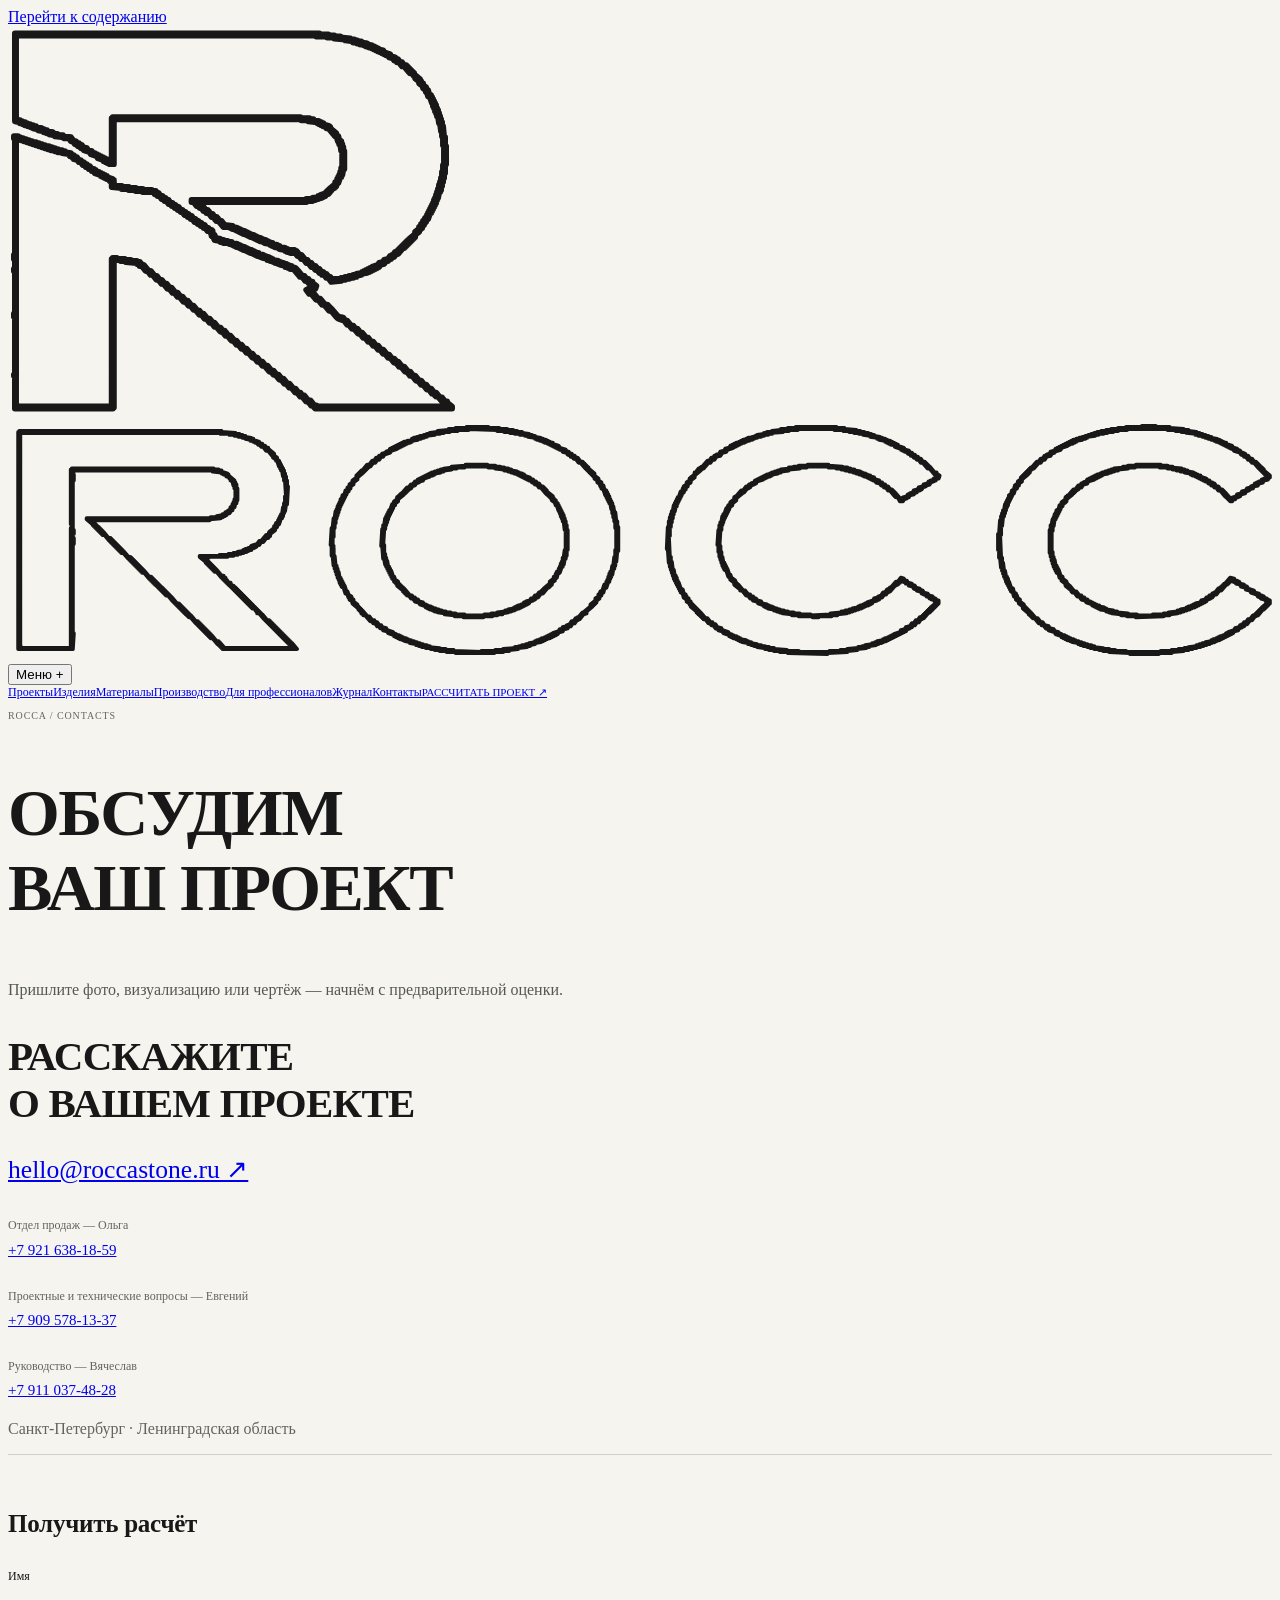
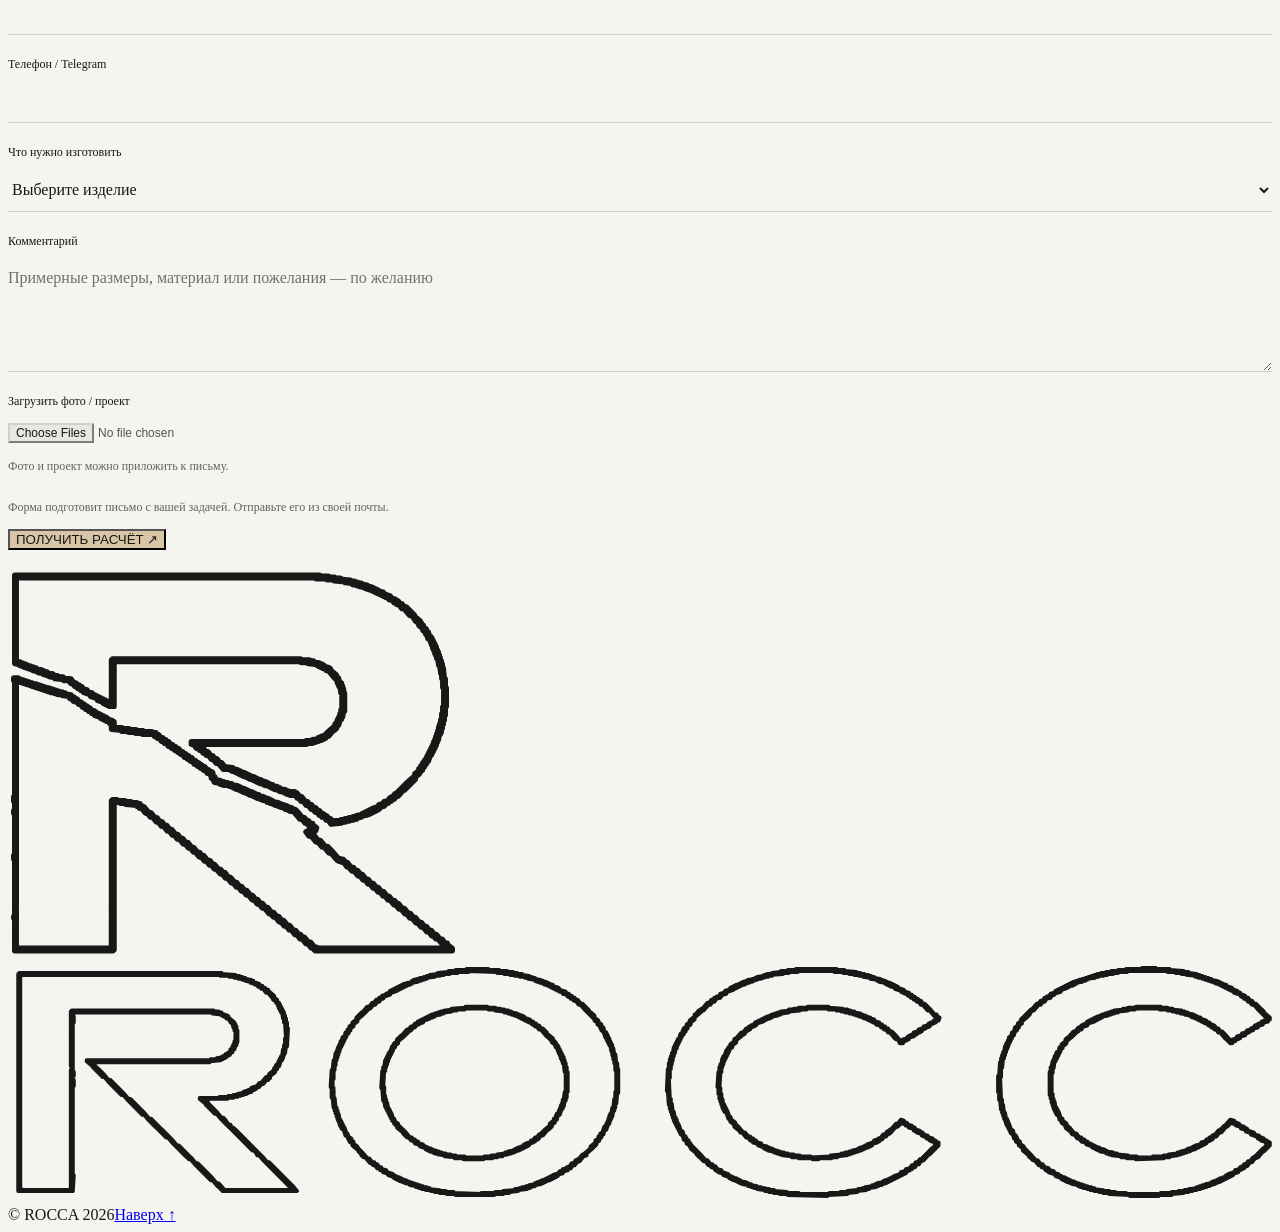
==== contacts.html @ 7a91de97 "Reshape ROCCA Light into a full-cycle stone solutions concept" ====
<!DOCTYPE html><html lang="ru"><head><meta charset="utf-8"/><meta content="width=device-width,initial-scale=1" name="viewport"/><meta content="#F5F4EF" name="theme-color"/><title>Контакты ROCCA — обсудить проект и получить расчёт</title><meta name="description" content="Контакты ROCCA в Санкт-Петербурге и Ленинградской области. Отдел продаж, проектные и технические вопросы, форма предварительного расчёта."><link href="/assets/css/fonts.css" rel="stylesheet"/><link href="/assets/css/main.css" rel="stylesheet"/><link href="/assets/css/refinement.css" rel="stylesheet"/><script defer="" src="/assets/js/main.js"></script><link as="font" crossorigin="" href="/assets/fonts/inter-tight-cyrillic-wght-normal.woff2" rel="preload" type="font/woff2"/><link href="https://rocca-concept-light.vercel.app/contacts" rel="canonical"/><link href="/assets/css/readability.css" rel="stylesheet"/><link rel="stylesheet" href="/assets/css/light.css"><meta name="robots" content="noindex, nofollow"><link rel="stylesheet" href="/assets/css/private.css"><script defer src="/assets/js/private-config.js"></script><script defer src="/assets/js/private.js"></script><link rel="stylesheet" href="/assets/css/concept.css"></head><body class="rocca-light concept-page"><a class="skip" href="#main">Перейти к содержанию</a><header><a aria-label="ROCCA — главная" class="brand" href="/"><span class="brand-symbol"><img alt="" height="390" src="/assets/rocca-symbol-outline.svg" width="450"/></span><span class="brand-wordmark"><img alt="ROCCA" height="240" src="/assets/rocca-wordmark-outline.svg" width="1640"/></span></a><button aria-controls="navigation" aria-expanded="false" class="menu-toggle">Меню <span>+</span></button><nav aria-label="Основная навигация" id="navigation"><a href="/projects" data-event="projects_view">Проекты</a><a href="/#products">Изделия</a><a href="/materials">Материалы</a><a href="/production">Производство</a><a href="/professionals">Для профессионалов</a><a href="/journal">Журнал</a><a href="/contacts">Контакты</a><a class="nav-cta" href="/#contact" data-event="header_quote">Рассчитать проект ↗</a></nav></header><main id="main"><section class="page-heading" id="top"><p class="section-label">ROCCA / CONTACTS</p><h1 data-motion="grow">ОБСУДИМ<br>ВАШ ПРОЕКТ</h1><p>Пришлите фото, визуализацию или чертёж — начнём с предварительной оценки.</p></section><section class="section contact concept-contact" id="contact"><div class="contact-layout"><div><h2 data-motion="grow">РАССКАЖИТЕ<br>О ВАШЕМ ПРОЕКТЕ</h2><a class="email" href="mailto:hello@roccastone.ru" data-event="email_click">hello@roccastone.ru ↗</a><p class="roles">Отдел продаж — Ольга<br><a href="tel:+79216381859" data-event="phone_click">+7 921 638-18-59</a><br><br>Проектные и технические вопросы — Евгений<br><a href="tel:+79095781337" data-event="phone_click">+7 909 578-13-37</a><br><br>Руководство — Вячеслав<br><a href="tel:+79110374828" data-event="phone_click">+7 911 037-48-28</a></p><p class="geo">Санкт-Петербург · Ленинградская область</p></div><form id="private-form" aria-labelledby="form-title"><h3 id="form-title">Получить расчёт</h3><div class="form-row"><label>Имя<input name="name" autocomplete="name" maxlength="100" required></label><label>Телефон / Telegram<input name="contact" autocomplete="tel" maxlength="150" required></label></div><label>Что нужно изготовить<select name="product" required><option value="">Выберите изделие</option><option>Столешница</option><option>Кухонный остров</option><option>Лестница</option><option>Камин</option><option>Подоконники</option><option>Ванная</option><option>Входная группа</option><option>Панно</option><option>Индивидуальное изделие</option><option>Другое</option></select></label><label>Комментарий<textarea name="task" maxlength="4000" rows="3" placeholder="Примерные размеры, материал или пожелания — по желанию"></textarea></label><label class="file-label">Загрузить фото / проект<input type="file" name="files" accept=".pdf,.dwg,.dxf,.jpg,.jpeg,.png" multiple disabled><span id="file-note">Фото и проект можно приложить к письму.</span></label><label class="honeypot" aria-hidden="true">Не заполнять<input name="website" tabindex="-1" autocomplete="off"></label><p class="form-note" id="form-mode">Форма подготовит письмо с вашей задачей. Отправьте его из своей почты.</p><button class="button solid" type="submit" data-event="form_submit">ПОЛУЧИТЬ РАСЧЁТ <span>↗</span></button><a class="text-link" id="private-draft" hidden>ОТКРЫТЬ И ОТПРАВИТЬ ПИСЬМО ↗</a><p id="private-status" role="status" aria-live="polite"></p><noscript><p>Для расчёта позвоните Ольге или напишите на hello@roccastone.ru.</p></noscript></form></div></section></main><footer><a aria-label="ROCCA — наверх" class="brand" href="#top"><span class="brand-symbol"><img alt="" height="390" src="/assets/rocca-symbol-outline.svg" width="450"/></span><span class="brand-wordmark"><img alt="ROCCA" height="240" src="/assets/rocca-wordmark-outline.svg" width="1640"/></span></a><span>© ROCCA 2026</span><a href="#top">Наверх ↑</a></footer></body></html>
---- assets/css/readability.css ----
/* Shared Dark + Light readability and hierarchy. Motion is intentionally unchanged. */
:root{--muted:#b3b7ae}
h1,h2{letter-spacing:-.022em;line-height:1.12;text-wrap:balance;overflow-wrap:normal}
h3{letter-spacing:-.01em;line-height:1.3;text-wrap:balance}
h2 .muted{color:var(--ink)}
.hero h1{font-size:clamp(42px,4.1vw,68px);letter-spacing:-.022em;line-height:1.12;max-width:720px;text-wrap:balance}
.hero .intro{line-height:1.6;max-width:500px}
.hero .hero-helper{font-size:11px;line-height:1.65;max-width:390px}
.hero .geo{font-size:10px;line-height:1.7}
.hero-bottom{font-size:10px;letter-spacing:.015em}
.section-label{font-size:10px;letter-spacing:.1em}
.visual-note{font-size:10px;letter-spacing:.015em}
.architecture-heading h2{line-height:1.13;letter-spacing:-.022em}
.architecture-heading p{max-width:510px;line-height:1.6}
.materials h2{line-height:1.14;letter-spacing:-.02em}
.b2b-callout h3{line-height:1.3;letter-spacing:-.01em;max-width:590px}
.b2b-callout p{max-width:600px;line-height:1.65}
.process-steps h3{line-height:1.3;letter-spacing:-.01em;overflow-wrap:normal}
.technology-item h3{line-height:1.32;letter-spacing:-.01em}
.technology-item .case-number,.process-steps li:before{color:var(--muted);font-size:10px}
.engineering-compact{grid-template-columns:minmax(0,1.45fr) minmax(0,1fr)}
.engineering-compact h2{line-height:1.2;letter-spacing:-.018em;max-width:580px}
.engineering-compact p{line-height:1.65;max-width:520px}
.engineering-compact figure{width:100%;max-width:none;height:auto!important;aspect-ratio:1672/941!important}
.engineering-compact figure img{object-fit:contain;object-position:center}
.quiet-finale{grid-template-columns:minmax(0,1fr) minmax(0,1fr)}
.final-cta h2{line-height:1.14;letter-spacing:-.022em}
.final-cta p{max-width:490px;line-height:1.6}
.final-stair{width:100%;max-width:none;height:auto;aspect-ratio:800/993}
.final-stair img{object-fit:contain;object-position:center}
.contact-layout h2{line-height:1.14;letter-spacing:-.02em}
.page-heading h1{line-height:1.12;letter-spacing:-.022em}
.archive-case .case-heading h2{line-height:1.17;letter-spacing:-.018em}
.journal-copy h1{line-height:1.06;letter-spacing:-.022em}
.real-card figcaption h3{letter-spacing:0}
@media(min-width:701px) and (max-width:1150px){
 .hero h1{font-size:clamp(33px,4.1vw,47px)}
 .engineering-compact h2{font-size:clamp(24px,2.7vw,31px)}
}
@media(max-width:700px){
 h2,.architecture-heading h2{font-size:clamp(31px,8.3vw,39px);line-height:1.16;letter-spacing:-.018em}
 .hero h1{font-size:clamp(31px,8.5vw,37px);line-height:1.15;letter-spacing:-.018em;margin-block:24px 22px}
 .hero .intro{font-size:15px;line-height:1.6}
 .hero .hero-helper{font-size:11px;max-width:330px}
 .hero .geo{font-size:10px;margin-top:18px}
 .hero .hero-marker{font-size:9px;letter-spacing:.065em}
 .section-label{font-size:9px;letter-spacing:.09em}
 .visual-note{font-size:10px}
 .materials h2{font-size:31px;line-height:1.18;letter-spacing:-.018em}
 .process-steps h3,.technology-item h3{font-size:16px;line-height:1.32;letter-spacing:-.005em}
 .b2b-callout h3{font-size:21px;line-height:1.3}
 .engineering-compact,.quiet-finale{grid-template-columns:minmax(0,1fr)}
 .engineering-compact figure{order:2;width:100%;max-width:none}
 .engineering-compact h2{font-size:25px;line-height:1.2;letter-spacing:-.015em}
 .final-cta h2{font-size:clamp(33px,8.5vw,40px);line-height:1.16;letter-spacing:-.018em}
 .final-stair{width:100%;max-width:none;height:auto}
 .contact-layout h2{font-size:31px;line-height:1.18;letter-spacing:-.018em}
 .page-heading h1{font-size:clamp(29px,7.7vw,36px);line-height:1.17;letter-spacing:-.018em}
 .archive-case .case-heading h2{font-size:28px;line-height:1.2;letter-spacing:-.015em}
 .journal-copy h1{line-height:1.09;letter-spacing:-.018em}
 .page-cta h2{font-size:33px;line-height:1.17;letter-spacing:-.018em}
}
---- assets/css/light.css ----
/* Independent ROCCA light edition. Geometry, typography and motion are inherited. */
:root{color-scheme:light;--bg:#f5f4ef;--panel:#e8e7e1;--ink:#171817;--muted:#62655f;--line:#d1d0ca;--accent:#d8c5a5;--accent-ink:#806747}
body{background:var(--bg);color:var(--ink)}
header{background:rgba(245,244,239,.97)}
.brand .brand-symbol img,.brand .brand-wordmark img{filter:none}
.hero .intro,.intro,.materials-layout p,.final-cta p,.page-heading>p:not(.section-label),.journal-intro,.audience article p,.heading-row p{color:#555950}
.muted{color:#676b62}
.section-label,.hero-marker,.hero-helper,.geo,.hero-bottom,.visual-note,.roles,.chapter-summary,.phase-label,.real-card p,.form-note,#form-status,#file-status,.journal-caption>span:last-child,.journal-film figcaption{color:var(--muted)}
.section-label:before{border-color:var(--accent-ink)}
.case-number,.technology-item .case-number,.process-steps li:before,.geometry li:not(:last-child):after,.steps span,.capabilities span,.principles span,.pillars,.engineering-chain,.project-directions a{color:var(--accent-ink)}
.geometry,.engineering-chain{border-color:var(--line)}
.engineering,.quiet-finale,.final-cta,.page-cta{background:#ecebe6}
.engineering-note{background:none}
.media,.real-photo,.portfolio-page .real-photo,.production-photo,.production-card,.project-directions article{background:var(--panel)}
.button.solid,.solid{background:var(--accent);color:var(--ink)}
.button.solid:hover,.solid:hover{background:#cbb795}
.text-link:hover,nav a:hover,nav [aria-current=page],.solution-list a:hover{color:var(--accent-ink)}
.text-link:hover,.nav-cta,.tabs [aria-selected=true]{border-color:var(--accent-ink)}
.tabs [aria-selected=true]{color:var(--ink);background:none}
.mobile-cta{background:rgba(245,244,239,.97)}
#project-form input:not([type=file]),#project-form textarea{color:var(--ink);caret-color:var(--ink)}
input::placeholder,textarea::placeholder{color:#6f716c;opacity:1}
input::file-selector-button{background:var(--panel);color:var(--ink);border-color:var(--line)}
a:focus-visible,button:focus-visible,[tabindex]:focus-visible,input:focus-visible,textarea:focus-visible{outline-color:var(--accent-ink)}
::selection{background:#d8c5a5;color:#171817}
.journal-player{background:var(--panel);outline:1px solid var(--line)}
/* Keep the video overlay legible over the unchanged photographic poster. */
.journal-play{color:#f5f4ef}
.journal-play svg{border-color:#f5f4efa0;background:#17181770}
.journal-play:hover svg{background:#171817a0}
@media(max-width:1150px){nav{background:var(--bg)}}
@media(max-width:700px){.hero-copy{background:none}}
---- assets/css/private.css ----
/* ROCCA PRIVATE: product-led editorial layout, inheriting the existing reveal system. */
.private-mark{font:9px/1 Inter,sans-serif!important;letter-spacing:.14em!important;margin:0 0 0 6px!important;color:var(--muted)}
.private-home p{max-width:620px}.private-home h2{font-size:clamp(34px,3.8vw,66px);line-height:1.16;max-width:1050px;letter-spacing:-.018em}
.private-home .hero{max-width:1560px;margin-inline:auto;grid-template-columns:minmax(0,1.04fr) minmax(0,1fr);gap:clamp(40px,5vw,80px);padding:54px var(--pad) 70px;min-height:0;align-items:center}
.private-home .hero-copy{padding:0;min-height:0;align-self:center}.private-home .hero h1{font-size:clamp(37px,3.6vw,61px);line-height:1.13;letter-spacing:-.02em;margin:24px 0;max-width:660px;text-wrap:balance}
.private-home .hero .intro{font-size:16px;line-height:1.6;max-width:520px;margin:0 0 25px}
.private-home .hero-photo{position:relative;inset:auto;width:100%;height:auto;min-height:0;max-height:none;max-width:none;padding:0;margin:0;aspect-ratio:552/466;align-self:center;overflow:hidden;z-index:0}
.product-window{position:absolute;inset:0;overflow:hidden}.private-home .hero-photo img{position:absolute;width:302.9%;max-width:none;height:auto;right:0;top:0;object-fit:initial;object-position:initial;transform-origin:right center}
.hero-photo-note{position:absolute;bottom:14px;left:18px;color:#f5f4ef;font-size:10px;background:#171817a8;padding:6px 9px;z-index:1}
.hero-offer{border-left:2px solid var(--accent-ink);padding:4px 0 4px 18px;margin:24px 0}.hero-offer p{margin:0}.hero-offer .offer-date{font-size:10px;letter-spacing:.08em;color:var(--muted);margin-bottom:8px}.hero-offer [data-promo-hero]{font-size:18px;line-height:1.4;max-width:460px;font-weight:500}
.private-home .hero .hero-helper{font-size:13px;line-height:1.6;margin:18px 0 0;max-width:450px}.private-home .hero .actions{margin-top:24px;gap:22px}
.private-category-grid{display:grid;grid-template-columns:1.2fr 1fr;gap:40px}.category{min-width:0}.category-image{aspect-ratio:1.5;background:var(--panel);overflow:hidden;position:relative}.category-image img{object-fit:contain}.category:nth-child(-n+2) .category-image{aspect-ratio:1.4}
.category-label{display:flex;justify-content:space-between;gap:18px;padding:20px 0 0;border-top:1px solid var(--line);margin-top:16px}.category-label h3{font-size:clamp(20px,1.8vw,30px);line-height:1.2}.category-label span{color:var(--muted)}
.crop-island,.crop-fireplace{aspect-ratio:552/466!important}.crop-island img,.crop-fireplace img{position:absolute;width:302.9%;height:auto;max-width:none;top:0;object-fit:initial}.crop-island img{right:0}.crop-fireplace img{left:-101.5%}
.private-more-products{display:grid;grid-template-columns:repeat(4,minmax(0,1fr));gap:24px;margin-top:40px}.private-more-products a{border-top:1px solid var(--line);padding-top:18px;font-size:16px;display:flex;justify-content:space-between;gap:15px}.private-more-products span{color:var(--muted)}
.private-heading{display:flex;justify-content:space-between;align-items:end;gap:40px;margin-bottom:38px}.private-heading h2{margin:0}.private-heading .text-link{flex-shrink:0}.private-work-grid{display:grid;grid-template-columns:1.12fr 1fr 1fr;gap:28px}.private-photo{min-width:0}.private-photo .media{height:340px;aspect-ratio:auto}.private-photo img{object-fit:contain}.private-photo figcaption{font-size:13px;color:var(--muted);line-height:1.5;margin-top:14px}.private-works,.private-why{background:#ecebe6}
.private-benefits{display:grid;grid-template-columns:repeat(5,minmax(0,1fr));gap:28px}.private-benefits article{border-top:1px solid var(--line);padding-top:20px}.small-number{font-size:10px;color:var(--muted)}.private-benefits h3{font-size:18px;line-height:1.3;margin:24px 0 16px}.private-benefits p{font-size:14px;line-height:1.6;color:var(--muted);margin:0}
.private-price{display:grid;grid-template-columns:1.4fr 1fr;gap:32px 70px;align-items:center}.private-price>.section-label{grid-column:1/-1;margin-bottom:0}.private-price h2{margin-bottom:30px}.price-factors{list-style:none;padding:0;margin:0;display:flex;flex-wrap:wrap;gap:12px 24px;color:var(--muted);font-size:15px}.private-price p{font-size:18px;line-height:1.6;max-width:430px}
.private-promo{background:#e8e7e1}.private-promo h2{max-width:1100px}.private-promo>p{font-size:19px;line-height:1.6;max-width:640px}.private-promo .promotion-terms{font-size:11px;color:var(--muted);margin:25px 0 0;max-width:650px}
.private-home .materials-layout .private-photo .media{height:auto;aspect-ratio:1672/941}.private-case-location{font-size:12px;color:var(--muted);margin:-12px 0 26px}.private-before-after{display:grid;grid-template-columns:1fr 1.15fr;gap:36px;margin-bottom:24px}.private-before-after .media{height:380px}.private-before-after figcaption{font-size:12px;text-transform:uppercase;letter-spacing:.08em}
.private-home .process-steps h3{font-size:20px;line-height:1.3;max-width:290px}.private-home .process-steps p{max-width:280px;margin:14px 0 0}.private-production-grid{display:grid;grid-template-columns:1.1fr 1fr;gap:36px;margin-bottom:28px}.private-production-grid .media{height:340px}.private-production .private-heading p{font-size:14px;color:var(--muted);margin:0}.private-final{background:#ecebe6}.private-final h2{max-width:1000px}.private-final>p{font-size:18px;line-height:1.6;max-width:560px}.private-final .private-bonus{font-size:12px;color:var(--muted);margin-top:24px}
#private-form h3{font-size:25px;margin-bottom:28px}#private-form label{display:block;font-size:12px;margin-bottom:22px}#private-form input:not([type=file]),#private-form textarea,#private-form select{display:block;width:100%;font:inherit;font-size:16px;color:var(--ink);background:none;border:0;border-bottom:1px solid var(--line);border-radius:0;padding:12px 0;margin-top:8px}#private-form textarea{min-height:90px;resize:vertical}#private-form select{padding-right:24px}#private-form input[type=file]{display:block;width:100%;font-size:12px;margin:14px 0}#private-form .file-label span,#private-status{font-size:12px;line-height:1.6;color:var(--muted)}#private-form .form-note{font-size:12px;line-height:1.6}#private-draft{margin-top:16px}#private-status{margin-top:18px}.honeypot{position:absolute!important;left:-10000px;width:1px;height:1px;overflow:hidden}.contact .roles a{white-space:nowrap}#verified-reviews{display:grid;grid-template-columns:repeat(3,1fr);gap:36px}#verified-reviews blockquote{margin:0;padding-top:24px;border-top:1px solid var(--line)}
@media(max-width:1150px){.private-benefits{grid-template-columns:repeat(3,minmax(0,1fr))}.private-work-grid{grid-template-columns:1fr 1fr}.private-work-grid>:last-child{grid-column:1/-1;max-width:600px}.private-more-products{grid-template-columns:repeat(2,minmax(0,1fr))}.private-price{gap:30px}.private-home .hero h1{font-size:clamp(31px,4vw,43px)}.private-home .hero .actions{flex-direction:column;align-items:start;gap:8px}.private-heading{align-items:start;flex-direction:column;gap:20px}.hero-offer [data-promo-hero]{font-size:16px}}
@media(max-width:700px){
 .private-mark{font-size:7px!important;margin-left:0!important}.brand{gap:12px}.brand .brand-wordmark{width:108px}.private-home .section{padding-block:54px}.private-home h2{font-size:31px;line-height:1.18;margin-bottom:28px}.private-home .hero{display:flex;flex-direction:column;padding:30px var(--pad) 35px;gap:28px}.private-home .hero-copy{padding:0;min-height:0;background:none;width:100%}.private-home .hero h1{font-size:clamp(27px,7.3vw,32px);line-height:1.16;margin:18px 0;letter-spacing:-.015em}.private-home .hero .intro{font-size:14px;line-height:1.55;margin:0}.private-home .hero-marker{font-size:9px}.hero-offer{margin:18px 0 0;padding-left:12px}.hero-offer [data-promo-hero]{font-size:15px;line-height:1.4}.hero-offer .offer-date{font-size:9px;margin-bottom:5px}.private-home .hero .hero-helper{font-size:12px;margin-top:16px}.private-home .hero .actions{margin-top:18px;flex-direction:row;gap:12px 18px;align-items:center}.private-home .hero .button{font-size:10px;padding:16px 18px;min-height:48px;gap:18px}.private-home .hero .text-link{font-size:10px}.private-home .hero-photo{width:100%;max-width:none;aspect-ratio:552/466;margin:0;position:relative;z-index:0}.hero-photo-note{font-size:9px;bottom:10px;left:12px}
 .private-category-grid{grid-template-columns:1fr;gap:30px}.category-image,.category:nth-child(-n+2) .category-image{aspect-ratio:1.4}.category-label{padding-top:15px;margin-top:12px}.category-label h3{font-size:22px}.crop-island,.crop-fireplace{aspect-ratio:552/466!important}.private-more-products{gap:24px 18px;margin-top:30px}.private-more-products a{font-size:14px;line-height:1.4}.private-heading{gap:12px;margin-bottom:28px}.private-heading h2{margin-bottom:0}.private-heading .text-link{font-size:11px}.private-work-grid,.private-before-after,.private-production-grid{grid-template-columns:1fr;gap:28px}.private-work-grid>:last-child{grid-column:auto;max-width:none}.private-photo .media,.private-before-after .media,.private-production-grid .media{height:280px}.private-photo figcaption{font-size:12px}.private-benefits{grid-template-columns:repeat(2,minmax(0,1fr));gap:28px 20px}.private-benefits article:last-child{grid-column:1/-1;max-width:360px}.private-benefits h3{font-size:16px;margin:18px 0 12px}.private-benefits p{font-size:13px}.private-price{grid-template-columns:1fr;gap:24px}.private-price h2{margin-bottom:24px}.private-price p{font-size:16px;margin-bottom:24px}.price-factors{font-size:14px;gap:10px 18px}.private-promo>p{font-size:16px}.private-promo .promotion-terms{font-size:11px}.private-home .materials h2{font-size:31px}.private-home .materials-layout p{font-size:15px}.private-home .process-steps{grid-template-columns:1fr;gap:24px}.private-home .process-steps h3{font-size:20px;max-width:none}.private-home .process-steps p{max-width:none;font-size:14px}.private-home .process-steps li:before{margin-bottom:16px}.private-final>p{font-size:16px}.private-home .contact-layout h2{font-size:31px}.private-home .roles{font-size:13px}.private-home .roles a{font-size:16px}.private-home .mobile-cta .button{font-size:11px}.private-home .form-row{grid-template-columns:1fr}#verified-reviews{grid-template-columns:1fr}
}

.keep-words{white-space:nowrap}

.hero-offer .offer-condition{font-size:11px;color:var(--muted);line-height:1.5;margin-top:8px}

/* Supplied hero2: a larger island-focused frame; existing hero entry and camera timing stay unchanged. */
@media(min-width:701px){
 .private-home .hero{max-width:1720px;grid-template-columns:minmax(0,1fr) minmax(0,1.35fr);column-gap:clamp(32px,3vw,54px)}
}
.private-home .hero-photo{aspect-ratio:3/2}
.private-home .hero-photo img{position:static;width:100%;height:100%;max-width:none;object-fit:cover;object-position:75% 55%;transform-origin:center}
@media(max-width:700px){
 .private-home .hero-photo{width:calc(100% + 28px);margin-inline:-14px;aspect-ratio:4/3}
 .private-home .hero-photo img{object-position:70% 65%}
}
---- assets/css/concept.css ----
/* ROCCA Light: the full-cycle brand concept. Existing motion declarations stay in their original files. */
.rocca-light .private-mark{display:none}
.rocca-light nav{gap:clamp(15px,1.35vw,24px);font-size:12px}
.rocca-light .nav-cta{font-size:11px;text-transform:uppercase;white-space:nowrap}
.rocca-light.private-home .hero h1{font-size:clamp(36px,3.25vw,58px);line-height:1.15;letter-spacing:-.018em}
.rocca-light.private-home .hero .actions{margin-top:28px}
.rocca-light.private-home .hero .hero-helper{margin-top:20px;max-width:480px;font-size:12px;line-height:1.65}
.rocca-light .hero-marker{font-size:10px;color:var(--muted)}
.rocca-light.private-home .section{padding-block:clamp(68px,6.8vw,118px)}
.rocca-light .section-label{font-size:10px;letter-spacing:.09em}
.rocca-light h2{letter-spacing:-.018em;line-height:1.16}
.rocca-light p{max-width:680px}
.solutions-editorial{display:grid;grid-template-columns:minmax(0,1.25fr) minmax(0,1fr);gap:32px 42px;align-items:start}
.solutions-editorial .category-primary{grid-row:span 2}
.solutions-editorial .category-image{height:228px;aspect-ratio:auto!important}
.solutions-editorial .category-primary .category-image{height:565px}
.solutions-editorial .category-image img{object-fit:contain}
.solutions-editorial .category-label{margin-top:14px;padding-top:16px}
.solutions-editorial .category-label h3{font-size:clamp(21px,1.7vw,30px);line-height:1.25}
.solutions-editorial .category-fireplace .category-image{position:relative;overflow:hidden;aspect-ratio:552/466!important;height:auto;max-height:228px}
.solutions-editorial .category-fireplace img{position:absolute;width:302.9%;height:auto;max-width:none;top:0;left:-101.5%;object-fit:initial}
.solutions-editorial .category:nth-child(2){--entry-delay:100ms}.solutions-editorial .category:nth-child(3){--entry-delay:180ms}
.concept-more-products{display:grid;grid-template-columns:repeat(3,minmax(0,1fr));gap:0 38px;margin-top:38px}
.concept-more-products a{padding:20px 0;border-top:1px solid var(--line);font-size:17px;display:flex;justify-content:space-between;align-items:center;gap:20px}
.concept-more-products span{font-size:14px;color:var(--muted)}
.concept-cycle{background:#ecebe6}
.rocca-light .concept-cycle>p{font-size:17px;line-height:1.65;max-width:740px;margin:28px 0 0}
.concept-chain{display:grid;grid-template-columns:repeat(4,minmax(0,1fr));gap:28px;list-style:none;padding:0;margin:36px 0 0}
.concept-chain li{border-top:1px solid var(--line);padding-top:22px;font-family:'Inter Tight',Inter,sans-serif;font-size:clamp(18px,1.65vw,27px);font-weight:500;letter-spacing:-.01em;line-height:1.3;position:relative}
.concept-chain li:not(:last-child):after{content:'→';font-family:Inter,sans-serif;display:block;font-size:14px;color:var(--muted);margin-top:20px}
.concept-materials .materials-layout figure .media{height:auto;aspect-ratio:1672/941}
.concept-materials .materials-layout p{max-width:510px;font-size:17px}
.concept-materials .material-list{margin:26px 0 20px}
.rocca-light .concept-graphite{--bg:#252824;--panel:#30342e;--ink:#f2f1eb;--muted:#b9beb3;--line:#51564c;--accent:#d8c5a5;--accent-ink:#d8c5a5;background:var(--bg);color:var(--ink);color-scheme:dark;border-color:var(--line)}
.concept-graphite .section-label,.concept-graphite .private-photo figcaption,.concept-graphite .text-link{color:var(--muted)}
.rocca-light .concept-graphite h2,.rocca-light .concept-graphite h3{color:var(--ink)}
.concept-graphite p{color:var(--muted)}
.concept-graphite .media{background:var(--panel)}
.concept-graphite .text-link:hover{color:var(--accent)}
.concept-production .private-heading{align-items:end;gap:50px}
.rocca-light .concept-production .private-heading p{font-size:18px;line-height:1.6;max-width:350px;flex-shrink:0}
.concept-production-grid{display:grid;grid-template-columns:repeat(4,minmax(0,1fr));gap:26px;margin:42px 0 26px}
.concept-production-grid .media{height:250px;aspect-ratio:auto}
.concept-production-grid figcaption{font-family:'Inter Tight',Inter,sans-serif;font-size:18px!important;line-height:1.3;letter-spacing:-.008em;margin-top:20px;max-width:240px}
.concept-production-grid>:nth-child(2){--entry-delay:80ms}.concept-production-grid>:nth-child(3){--entry-delay:160ms}.concept-production-grid>:nth-child(4){--entry-delay:240ms}
.concept-professionals{display:grid;grid-template-columns:minmax(0,1.5fr) minmax(0,1fr);gap:32px 70px;align-items:end}
.concept-professionals>.section-label{grid-column:1/-1;margin-bottom:0}
.rocca-light .concept-professionals h2{font-size:clamp(32px,3.3vw,56px);max-width:850px;margin-bottom:28px}
.concept-professionals p{font-size:16px;line-height:1.65;max-width:650px;margin-bottom:0}
.concept-professionals>.text-link{justify-self:end;align-self:end}
.rocca-light .concept-process .process-steps h3{font-size:clamp(18px,1.55vw,25px);line-height:1.3;max-width:320px}
.rocca-light .concept-process .process-steps p{font-size:14px;max-width:300px;line-height:1.6}
.concept-promo{background:#ecebe6!important}
.rocca-light .concept-promo h2{font-size:clamp(32px,3.3vw,56px);max-width:1050px;margin-bottom:24px}
.rocca-light .concept-promo>p:not(.promotion-terms){font-size:20px;line-height:1.6;max-width:680px}
.rocca-light .concept-contact{background:var(--bg)}
.rocca-light .concept-contact .contact-layout{grid-template-columns:minmax(0,1fr) minmax(0,1fr);gap:clamp(45px,6vw,100px);align-items:start}
.rocca-light .concept-contact .contact-layout h2{font-size:clamp(31px,3.2vw,56px);line-height:1.17;max-width:600px;margin-bottom:26px}
.contact-intro{font-size:16px;line-height:1.65;max-width:530px;margin-bottom:36px}
.concept-contact .email{font-size:clamp(22px,2vw,30px)}
.concept-contact .roles{font-size:12px;line-height:1.8;margin-top:30px}
.concept-contact .roles a{font-size:15px}
.concept-contact #private-form{border-top:1px solid var(--line);padding-top:28px}
.concept-contact #private-form h3{font-size:25px;margin-bottom:28px}
.concept-page .page-heading{max-width:1560px}
.concept-page .page-heading h1{font-size:clamp(42px,5.2vw,92px);line-height:1.12;letter-spacing:-.022em}
.concept-page .page-heading>p:not(.section-label){max-width:640px}
.concept-page .section>p{font-size:17px;line-height:1.65}
.concept-material-page,.concept-engineering{display:grid;grid-template-columns:minmax(0,1fr) minmax(0,1fr);gap:clamp(45px,6vw,95px);align-items:center}
.concept-material-page h2,.concept-engineering h2,.concept-simple-cta h2{font-size:clamp(32px,3.6vw,62px)}
.concept-material-index{padding:0;list-style:none;margin:30px 0 24px}
.concept-material-index li{display:flex;align-items:baseline;gap:20px;font-size:clamp(20px,1.8vw,29px);border-top:1px solid var(--line);padding:14px 0;line-height:1.35}
.concept-material-index span{font-size:10px;color:var(--muted);min-width:20px}
.concept-material-page .private-photo .media,.concept-engineering .private-photo .media{height:auto;aspect-ratio:1672/941}
.concept-simple-cta{background:#ecebe6}
.concept-professional-steps{display:grid;grid-template-columns:repeat(4,minmax(0,1fr));gap:36px;list-style:none;padding:0;margin:40px 0 0}
.concept-professional-steps li{border-top:1px solid var(--line);padding-top:20px}
.concept-professional-steps span{font-size:11px;color:var(--muted)}
.concept-professional-steps h3{font-size:22px;line-height:1.3;margin:24px 0 14px}
.concept-professional-steps p{font-size:14px;color:var(--muted);line-height:1.6;margin:0}
.concept-engineering .equipment{border:0;font-size:12px;margin-top:20px}
@media(min-width:1600px){.solutions-editorial .category-primary .category-image{height:620px}.solutions-editorial .category-image{height:255px}.solutions-editorial .category-fireplace .category-image{max-height:255px}.concept-production-grid .media{height:290px}}
@media(max-width:1150px){
 .rocca-light nav{font-size:17px;gap:0}.rocca-light .nav-cta{font-size:14px}
 .rocca-light.private-home .hero h1{font-size:clamp(30px,4vw,44px)}
 .solutions-editorial{gap:28px}.solutions-editorial .category-primary .category-image{height:480px}.solutions-editorial .category-image{height:180px}.solutions-editorial .category-fireplace .category-image{max-height:180px}
 .concept-chain{grid-template-columns:repeat(2,minmax(0,1fr));gap:28px}.concept-chain li{font-size:22px}
 .concept-production-grid{grid-template-columns:repeat(2,minmax(0,1fr));gap:32px}.concept-production-grid .media{height:270px}
 .concept-production .private-heading{align-items:start;gap:18px}.concept-professionals{grid-template-columns:1fr;gap:26px}.concept-professionals>.text-link{justify-self:start}
 .concept-professional-steps{grid-template-columns:repeat(2,minmax(0,1fr))}
}
@media(max-width:700px){
 .rocca-light.private-home .section{padding-block:54px}.rocca-light.private-home .hero h1{font-size:clamp(27px,7.3vw,33px);line-height:1.17;margin:18px 0}
 .rocca-light.private-home .hero .intro{font-size:14px;line-height:1.6}.rocca-light.private-home .hero .actions{margin-top:22px;gap:12px 20px}.rocca-light.private-home .hero .hero-helper{font-size:12px;line-height:1.65;margin-top:16px}
 .rocca-light .section-label{font-size:9px;letter-spacing:.08em}.rocca-light.private-home h2{font-size:31px;line-height:1.18}
 .solutions-editorial{grid-template-columns:minmax(0,1fr);gap:32px}.solutions-editorial .category-primary{grid-row:auto}.solutions-editorial .category-primary .category-image{height:300px}.solutions-editorial .category-image{height:250px}.solutions-editorial .category-fireplace .category-image{aspect-ratio:552/466!important;max-height:none}
 .solutions-editorial .category-label h3{font-size:23px;line-height:1.25}.concept-more-products{grid-template-columns:1fr;gap:0;margin-top:30px}.concept-more-products a{font-size:17px;padding:17px 0}
 .concept-chain{grid-template-columns:minmax(0,1fr);gap:22px;margin-top:28px}.concept-chain li{font-size:24px;padding-top:18px}.concept-chain li:not(:last-child):after{content:'↓';margin-top:16px}.rocca-light .concept-cycle>p{font-size:15px;line-height:1.65;margin-top:26px}
 .concept-materials .materials-layout p{font-size:15px}.concept-materials .material-list{gap:10px 20px;margin:24px 0 18px}
 .concept-production-grid{grid-template-columns:1fr;gap:30px;margin-top:28px}.concept-production-grid .media{height:280px}.concept-production-grid figcaption{font-size:20px!important;margin-top:15px;max-width:none}.rocca-light .concept-production .private-heading p{font-size:16px}
 .rocca-light .concept-professionals h2{font-size:31px;line-height:1.18;margin-bottom:24px}.concept-professionals p{font-size:15px}
 .rocca-light .concept-process .process-steps h3{font-size:21px;max-width:360px}.rocca-light .concept-process .process-steps p{font-size:14px;max-width:360px}
 .rocca-light .concept-promo h2{font-size:31px;line-height:1.18}.rocca-light .concept-promo>p:not(.promotion-terms){font-size:17px}
 .rocca-light .concept-contact .contact-layout{grid-template-columns:minmax(0,1fr);gap:38px}.rocca-light .concept-contact .contact-layout h2{font-size:31px;line-height:1.18}.contact-intro{font-size:15px;line-height:1.65;margin-bottom:28px}.concept-contact .roles{font-size:12px}.concept-contact .roles a{font-size:16px}.concept-contact .email{font-size:23px}
 .concept-page .page-heading h1{font-size:clamp(29px,7.8vw,36px);line-height:1.17}.concept-page .section>p{font-size:15px}.concept-material-page,.concept-engineering{grid-template-columns:minmax(0,1fr);gap:32px}.concept-material-page h2,.concept-engineering h2,.concept-simple-cta h2{font-size:31px;line-height:1.18}
 .concept-material-index li{font-size:24px;padding-block:15px}.concept-professional-steps{grid-template-columns:1fr;gap:28px}.concept-professional-steps h3{font-size:23px;margin-top:18px}.concept-professional-steps p{font-size:15px}
}
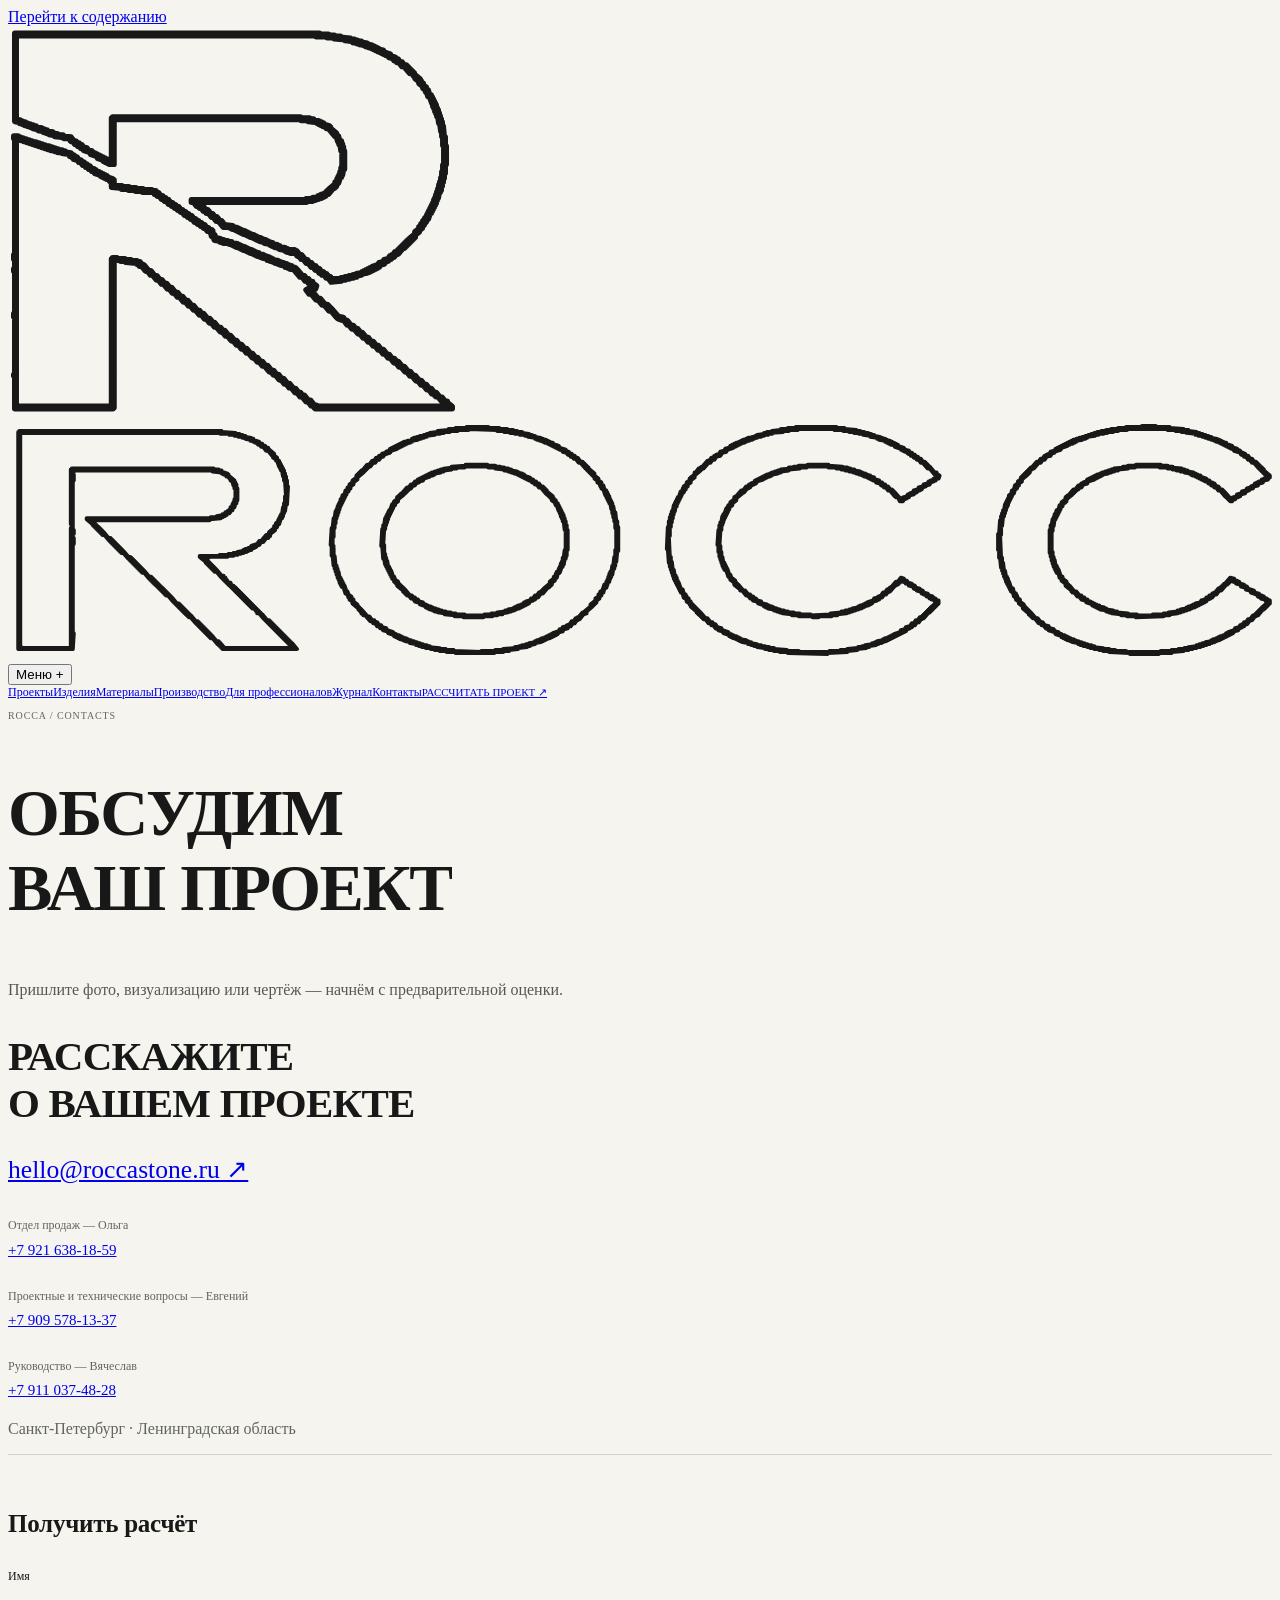
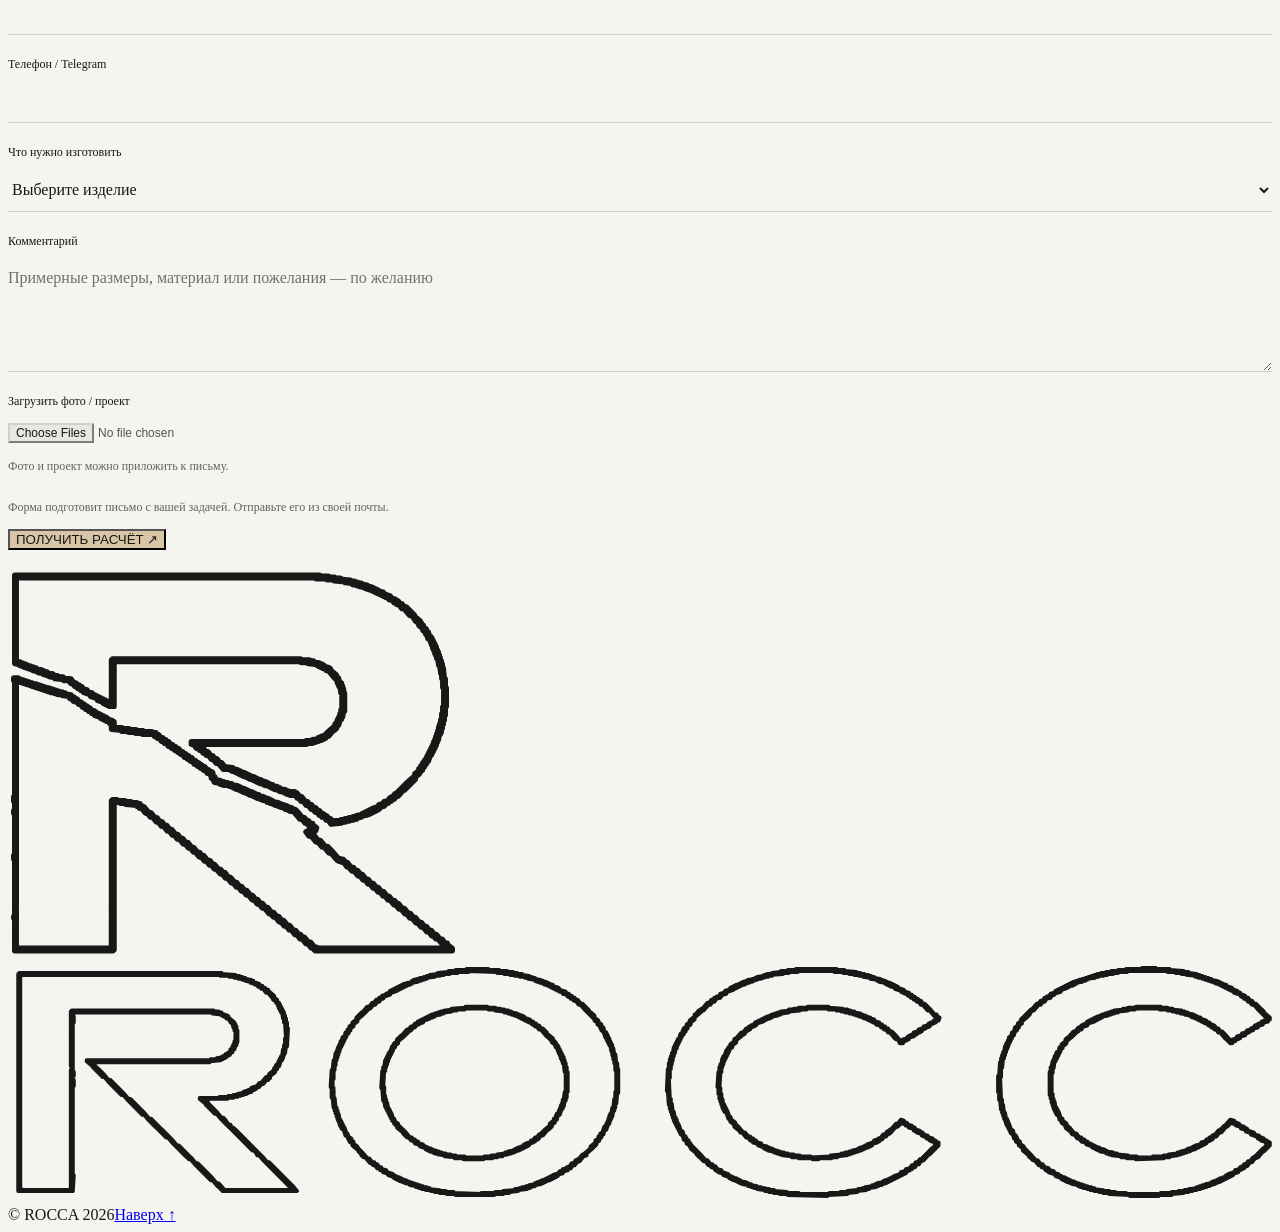
==== commit 5f95ce67: "Rebuild Light portfolio and production stories with unified editorial motion" ====
--- a/contacts.html
+++ b/contacts.html
@@ -1 +1,5 @@
-<!DOCTYPE html><html lang="ru"><head><meta charset="utf-8"/><meta content="width=device-width,initial-scale=1" name="viewport"/><meta content="#F5F4EF" name="theme-color"/><title>Контакты ROCCA — обсудить проект и получить расчёт</title><meta name="description" content="Контакты ROCCA в Санкт-Петербурге и Ленинградской области. Отдел продаж, проектные и технические вопросы, форма предварительного расчёта."><link href="/assets/css/fonts.css" rel="stylesheet"/><link href="/assets/css/main.css" rel="stylesheet"/><link href="/assets/css/refinement.css" rel="stylesheet"/><script defer="" src="/assets/js/main.js"></script><link as="font" crossorigin="" href="/assets/fonts/inter-tight-cyrillic-wght-normal.woff2" rel="preload" type="font/woff2"/><link href="https://rocca-concept-light.vercel.app/contacts" rel="canonical"/><link href="/assets/css/readability.css" rel="stylesheet"/><link rel="stylesheet" href="/assets/css/light.css"><meta name="robots" content="noindex, nofollow"><link rel="stylesheet" href="/assets/css/private.css"><script defer src="/assets/js/private-config.js"></script><script defer src="/assets/js/private.js"></script><link rel="stylesheet" href="/assets/css/concept.css"></head><body class="rocca-light concept-page"><a class="skip" href="#main">Перейти к содержанию</a><header><a aria-label="ROCCA — главная" class="brand" href="/"><span class="brand-symbol"><img alt="" height="390" src="/assets/rocca-symbol-outline.svg" width="450"/></span><span class="brand-wordmark"><img alt="ROCCA" height="240" src="/assets/rocca-wordmark-outline.svg" width="1640"/></span></a><button aria-controls="navigation" aria-expanded="false" class="menu-toggle">Меню <span>+</span></button><nav aria-label="Основная навигация" id="navigation"><a href="/projects" data-event="projects_view">Проекты</a><a href="/#products">Изделия</a><a href="/materials">Материалы</a><a href="/production">Производство</a><a href="/professionals">Для профессионалов</a><a href="/journal">Журнал</a><a href="/contacts">Контакты</a><a class="nav-cta" href="/#contact" data-event="header_quote">Рассчитать проект ↗</a></nav></header><main id="main"><section class="page-heading" id="top"><p class="section-label">ROCCA / CONTACTS</p><h1 data-motion="grow">ОБСУДИМ<br>ВАШ ПРОЕКТ</h1><p>Пришлите фото, визуализацию или чертёж — начнём с предварительной оценки.</p></section><section class="section contact concept-contact" id="contact"><div class="contact-layout"><div><h2 data-motion="grow">РАССКАЖИТЕ<br>О ВАШЕМ ПРОЕКТЕ</h2><a class="email" href="mailto:hello@roccastone.ru" data-event="email_click">hello@roccastone.ru ↗</a><p class="roles">Отдел продаж — Ольга<br><a href="tel:+79216381859" data-event="phone_click">+7 921 638-18-59</a><br><br>Проектные и технические вопросы — Евгений<br><a href="tel:+79095781337" data-event="phone_click">+7 909 578-13-37</a><br><br>Руководство — Вячеслав<br><a href="tel:+79110374828" data-event="phone_click">+7 911 037-48-28</a></p><p class="geo">Санкт-Петербург · Ленинградская область</p></div><form id="private-form" aria-labelledby="form-title"><h3 id="form-title">Получить расчёт</h3><div class="form-row"><label>Имя<input name="name" autocomplete="name" maxlength="100" required></label><label>Телефон / Telegram<input name="contact" autocomplete="tel" maxlength="150" required></label></div><label>Что нужно изготовить<select name="product" required><option value="">Выберите изделие</option><option>Столешница</option><option>Кухонный остров</option><option>Лестница</option><option>Камин</option><option>Подоконники</option><option>Ванная</option><option>Входная группа</option><option>Панно</option><option>Индивидуальное изделие</option><option>Другое</option></select></label><label>Комментарий<textarea name="task" maxlength="4000" rows="3" placeholder="Примерные размеры, материал или пожелания — по желанию"></textarea></label><label class="file-label">Загрузить фото / проект<input type="file" name="files" accept=".pdf,.dwg,.dxf,.jpg,.jpeg,.png" multiple disabled><span id="file-note">Фото и проект можно приложить к письму.</span></label><label class="honeypot" aria-hidden="true">Не заполнять<input name="website" tabindex="-1" autocomplete="off"></label><p class="form-note" id="form-mode">Форма подготовит письмо с вашей задачей. Отправьте его из своей почты.</p><button class="button solid" type="submit" data-event="form_submit">ПОЛУЧИТЬ РАСЧЁТ <span>↗</span></button><a class="text-link" id="private-draft" hidden>ОТКРЫТЬ И ОТПРАВИТЬ ПИСЬМО ↗</a><p id="private-status" role="status" aria-live="polite"></p><noscript><p>Для расчёта позвоните Ольге или напишите на hello@roccastone.ru.</p></noscript></form></div></section></main><footer><a aria-label="ROCCA — наверх" class="brand" href="#top"><span class="brand-symbol"><img alt="" height="390" src="/assets/rocca-symbol-outline.svg" width="450"/></span><span class="brand-wordmark"><img alt="ROCCA" height="240" src="/assets/rocca-wordmark-outline.svg" width="1640"/></span></a><span>© ROCCA 2026</span><a href="#top">Наверх ↑</a></footer></body></html>+<!DOCTYPE html><html lang="ru"><head><meta charset="utf-8"/><meta content="width=device-width,initial-scale=1" name="viewport"/><meta content="#F5F4EF" name="theme-color"/><title>Контакты ROCCA — обсудить проект и получить расчёт</title><meta name="description" content="Контакты ROCCA в Санкт-Петербурге и Ленинградской области. Отдел продаж, проектные и технические вопросы, форма предварительного расчёта."><link href="/assets/css/fonts.css" rel="stylesheet"/><link href="/assets/css/main.css" rel="stylesheet"/><link href="/assets/css/refinement.css" rel="stylesheet"/><script defer="" src="/assets/js/main.js"></script><link as="font" crossorigin="" href="/assets/fonts/inter-tight-cyrillic-wght-normal.woff2" rel="preload" type="font/woff2"/><link href="https://rocca-concept-light.vercel.app/contacts" rel="canonical"/><link href="/assets/css/readability.css" rel="stylesheet"/><link rel="stylesheet" href="/assets/css/light.css"><meta name="robots" content="noindex, nofollow"><link rel="stylesheet" href="/assets/css/private.css"><script defer src="/assets/js/private-config.js"></script><script defer src="/assets/js/private.js"></script><link rel="stylesheet" href="/assets/css/concept.css"><link rel="stylesheet" href="/assets/vendor/lenis.css">
+<link rel="stylesheet" href="/assets/css/motion.css">
+<script defer src="/assets/vendor/lenis.min.js"></script>
+<script defer src="/assets/js/motion.js"></script>
+</head><body class="rocca-light concept-page"><a class="skip" href="#main">Перейти к содержанию</a><header><a aria-label="ROCCA — главная" class="brand" href="/"><span class="brand-symbol"><img alt="" height="390" src="/assets/rocca-symbol-outline.svg" width="450"/></span><span class="brand-wordmark"><img alt="ROCCA" height="240" src="/assets/rocca-wordmark-outline.svg" width="1640"/></span></a><button aria-controls="navigation" aria-expanded="false" class="menu-toggle">Меню <span>+</span></button><nav aria-label="Основная навигация" id="navigation"><a href="/projects" data-event="projects_view">Проекты</a><a href="/#products">Изделия</a><a href="/materials">Материалы</a><a href="/production">Производство</a><a href="/professionals">Для профессионалов</a><a href="/journal">Журнал</a><a href="/contacts">Контакты</a><a class="nav-cta" href="/#contact" data-event="header_quote">Рассчитать проект ↗</a></nav></header><main id="main"><section class="page-heading" id="top"><p class="section-label">ROCCA / CONTACTS</p><h1 data-motion="grow">ОБСУДИМ<br>ВАШ ПРОЕКТ</h1><p>Пришлите фото, визуализацию или чертёж — начнём с предварительной оценки.</p></section><section class="section contact concept-contact" id="contact"><div class="contact-layout"><div><h2 data-motion="grow">РАССКАЖИТЕ<br>О ВАШЕМ ПРОЕКТЕ</h2><a class="email" href="mailto:hello@roccastone.ru" data-event="email_click">hello@roccastone.ru ↗</a><p class="roles">Отдел продаж — Ольга<br><a href="tel:+79216381859" data-event="phone_click">+7 921 638-18-59</a><br><br>Проектные и технические вопросы — Евгений<br><a href="tel:+79095781337" data-event="phone_click">+7 909 578-13-37</a><br><br>Руководство — Вячеслав<br><a href="tel:+79110374828" data-event="phone_click">+7 911 037-48-28</a></p><p class="geo">Санкт-Петербург · Ленинградская область</p></div><form id="private-form" aria-labelledby="form-title"><h3 id="form-title">Получить расчёт</h3><div class="form-row"><label>Имя<input name="name" autocomplete="name" maxlength="100" required></label><label>Телефон / Telegram<input name="contact" autocomplete="tel" maxlength="150" required></label></div><label>Что нужно изготовить<select name="product" required><option value="">Выберите изделие</option><option>Столешница</option><option>Кухонный остров</option><option>Лестница</option><option>Камин</option><option>Подоконники</option><option>Ванная</option><option>Входная группа</option><option>Панно</option><option>Индивидуальное изделие</option><option>Другое</option></select></label><label>Комментарий<textarea name="task" maxlength="4000" rows="3" placeholder="Примерные размеры, материал или пожелания — по желанию"></textarea></label><label class="file-label">Загрузить фото / проект<input type="file" name="files" accept=".pdf,.dwg,.dxf,.jpg,.jpeg,.png" multiple disabled><span id="file-note">Фото и проект можно приложить к письму.</span></label><label class="honeypot" aria-hidden="true">Не заполнять<input name="website" tabindex="-1" autocomplete="off"></label><p class="form-note" id="form-mode">Форма подготовит письмо с вашей задачей. Отправьте его из своей почты.</p><button class="button solid" type="submit" data-event="form_submit">ПОЛУЧИТЬ РАСЧЁТ <span>↗</span></button><a class="text-link" id="private-draft" hidden>ОТКРЫТЬ И ОТПРАВИТЬ ПИСЬМО ↗</a><p id="private-status" role="status" aria-live="polite"></p><noscript><p>Для расчёта позвоните Ольге или напишите на hello@roccastone.ru.</p></noscript></form></div></section></main><footer><a aria-label="ROCCA — наверх" class="brand" href="#top"><span class="brand-symbol"><img alt="" height="390" src="/assets/rocca-symbol-outline.svg" width="450"/></span><span class="brand-wordmark"><img alt="ROCCA" height="240" src="/assets/rocca-wordmark-outline.svg" width="1640"/></span></a><span>© ROCCA 2026</span><a href="#top">Наверх ↑</a></footer></body></html>
--- a/assets/vendor/lenis.css
+++ b/assets/vendor/lenis.css
@@ -0,0 +1,26 @@
+html.lenis,
+html.lenis body {
+  height: auto;
+}
+
+.lenis:not(.lenis-autoToggle).lenis-stopped {
+  overflow: clip;
+}
+
+.lenis [data-lenis-prevent],
+.lenis [data-lenis-prevent-wheel],
+.lenis [data-lenis-prevent-touch],
+.lenis [data-lenis-prevent-vertical],
+.lenis [data-lenis-prevent-horizontal] {
+  overscroll-behavior: contain;
+}
+
+.lenis.lenis-smooth iframe {
+  pointer-events: none;
+}
+
+.lenis.lenis-autoToggle {
+  transition-property: overflow;
+  transition-duration: 1ms;
+  transition-behavior: allow-discrete;
+}
--- a/assets/css/motion.css
+++ b/assets/css/motion.css
@@ -0,0 +1,47 @@
+/* One motion language for ROCCA Light. All content stays visible without JavaScript. */
+.sr-only{position:absolute!important;width:1px!important;height:1px!important;padding:0!important;margin:-1px!important;overflow:hidden!important;clip:rect(0,0,0,0)!important;white-space:nowrap!important;border:0!important}
+html.lenis.lenis-smooth{scroll-behavior:auto!important}
+.motion-ready [data-motion].motion-pending{opacity:0;transform:translate3d(0,24px,0);transition:opacity 850ms cubic-bezier(.22,1,.36,1),transform 850ms cubic-bezier(.22,1,.36,1);transition-delay:var(--entry-delay,0ms)}
+.motion-ready [data-motion].motion-visible{opacity:1;transform:none}
+.word-clip{display:inline-block;overflow:hidden;vertical-align:top;padding-block:.07em;margin-block:-.07em}
+.word-inner{display:inline-block;transform:translate3d(0,112%,0);opacity:0;transition:transform 750ms cubic-bezier(.22,1,.36,1),opacity 650ms cubic-bezier(.22,1,.36,1);transition-delay:var(--word-delay,0ms)}
+.words-visible .word-inner{transform:none;opacity:1}
+[data-image-reveal]{overflow:hidden;isolation:isolate}
+.motion-image-layer,.motion-parallax-layer{width:100%;height:100%;position:relative}
+.motion-image-layer{opacity:1;transform:none;clip-path:inset(0);transition:clip-path 1150ms cubic-bezier(.22,1,.36,1),transform 1150ms cubic-bezier(.22,1,.36,1),opacity 1000ms cubic-bezier(.22,1,.36,1)}
+.image-pending:not(.image-visible)>.motion-image-layer{opacity:0;clip-path:inset(7% 0 0 0);transform:translate3d(0,22px,0) scale(1.045)}
+.motion-parallax-layer{transform:translate3d(0,var(--parallax-y,0px),0) scale(var(--parallax-scale,1));transform-origin:center}
+.motion-parallax-layer>img{transition:transform 700ms cubic-bezier(.22,1,.36,1)}
+.motion-hero .hero-photo{opacity:0;transform:translate3d(0,8px,0) scale(1.025);transition:opacity 1400ms cubic-bezier(.22,1,.36,1),transform 1400ms cubic-bezier(.22,1,.36,1)}
+.motion-hero.hero-motion-ready .hero-photo{opacity:1;transform:none}
+.motion-hero .hero-detail{opacity:0;transform:translateY(15px);transition:opacity 850ms cubic-bezier(.22,1,.36,1),transform 850ms cubic-bezier(.22,1,.36,1);transition-delay:var(--detail-delay,150ms)}
+.motion-hero.hero-motion-ready .hero-detail{opacity:1;transform:none}
+[data-magnetic]{transform:translate3d(var(--magnet-x,0px),var(--magnet-y,0px),0);transition:transform 450ms cubic-bezier(.22,1,.36,1),background .3s,color .3s}
+.context-cursor{position:fixed;left:0;top:0;z-index:45;width:76px;height:76px;display:grid;place-items:center;border-radius:50%;background:#f5f4efe8;color:#252824;border:1px solid #25282422;pointer-events:none;opacity:0;font:9px/1.4 Inter,sans-serif;letter-spacing:.02em;transition:opacity .2s;transform:translate3d(-200px,-200px,0)}
+.context-cursor.is-active{opacity:1}
+.materials-marquee{position:relative;display:flex;gap:20px;align-items:center;border-bottom:1px solid var(--line);padding:38px 0;background:var(--bg);overflow:hidden}
+.marquee-window{min-width:0;flex:1;overflow:hidden}.marquee-track{display:flex;width:max-content;animation:material-drift 85s linear infinite}.marquee-track>span{flex:none;white-space:nowrap;font-family:'Inter Tight',Inter,sans-serif;font-size:clamp(38px,4.6vw,88px);font-weight:400;letter-spacing:-.012em;line-height:1.2;color:#62685b}
+.materials-marquee:hover .marquee-track,.materials-marquee:focus-within .marquee-track,.materials-marquee.is-paused .marquee-track{animation-play-state:paused}
+.materials-marquee>button{width:40px;height:40px;flex-shrink:0;margin-right:var(--pad);border:1px solid var(--line);border-radius:50%;font-size:12px}
+@keyframes material-drift{to{transform:translate3d(-50%,0,0)}}
+.site-preloader{position:fixed;inset:0;z-index:100;display:grid;place-content:center;gap:35px;background:#f5f4ef;pointer-events:none;transition:opacity 260ms ease;opacity:1}
+.site-preloader .brand{margin:auto;pointer-events:none}.site-preloader-line{width:240px;height:1px;background:#d1d0ca;overflow:hidden}.site-preloader-line:after{content:"";display:block;background:#62685b;height:100%;transform-origin:left;animation:preload-line 650ms cubic-bezier(.22,1,.36,1) both}.site-preloader.is-done{opacity:0}
+@keyframes preload-line{from{transform:scaleX(0)}to{transform:scaleX(1)}}
+@media(hover:hover) and (pointer:fine){
+ .motion-ready [data-image-reveal]:not(.hero-photo) img{transition:transform 700ms cubic-bezier(.22,1,.36,1)}
+ a:hover>[data-image-reveal] img,a:hover .editorial-media img,.story-figure:hover [data-image-reveal] img,.rail-slide:hover img{transform:scale(1.025)}
+ .product-fireplace a:hover .editorial-media img{transform:none}
+}
+@media(max-width:700px){
+ .motion-ready [data-motion].motion-pending{transform:translate3d(0,16px,0);transition-duration:700ms}.motion-ready [data-motion].motion-visible{transform:none}
+ .word-inner{transition-duration:620ms}.motion-image-layer{transition-duration:900ms}.image-pending:not(.image-visible)>.motion-image-layer{transform:translate3d(0,15px,0) scale(1.025);clip-path:inset(4% 0 0 0)}
+ .motion-hero .hero-photo{transition-duration:1250ms}.context-cursor{display:none}.materials-marquee{padding-block:27px}.marquee-track>span{font-size:36px}.materials-marquee>button{width:35px;height:35px}
+ .site-preloader{display:none}
+}
+@media(prefers-reduced-motion:reduce){
+ html{scroll-behavior:auto!important}
+ .motion-ready [data-motion].motion-pending,.motion-ready [data-motion].motion-visible,.word-inner,.hero-detail,.motion-hero .hero-photo,.motion-image-layer,.image-pending:not(.image-visible)>.motion-image-layer{opacity:1!important;transform:none!important;clip-path:none!important;transition:none!important;animation:none!important}
+ .motion-parallax-layer,[data-magnetic],.rail-slide .story-frame{transform:none!important;transition:none!important;opacity:1!important}
+ .marquee-track{animation:none!important;width:auto}.marquee-track>span{white-space:normal;font-size:clamp(22px,3vw,45px)}.marquee-track>span+span{display:none}.marquee-window{padding-inline:var(--pad)}.materials-marquee>button{display:none}
+ .site-preloader,.context-cursor{display:none!important}.hero-camera-ready .hero-photo img{animation:none!important}
+}
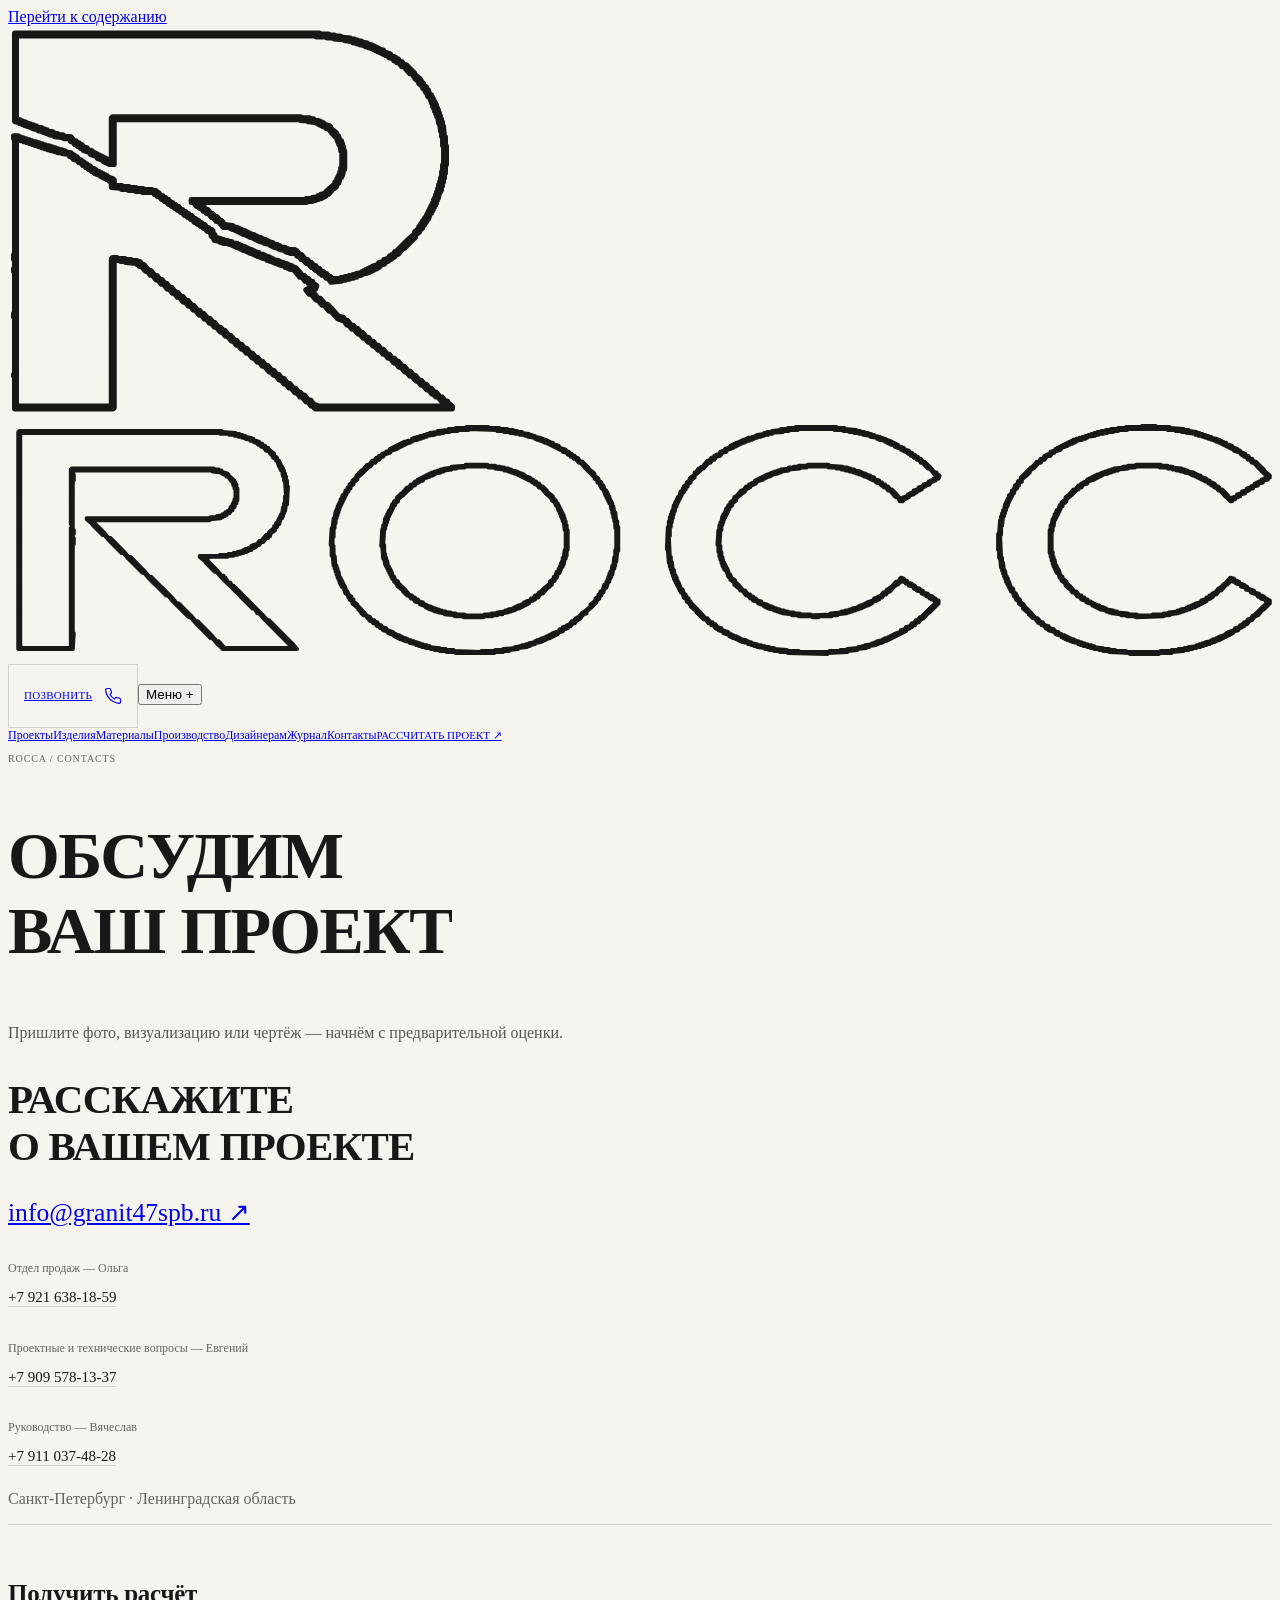
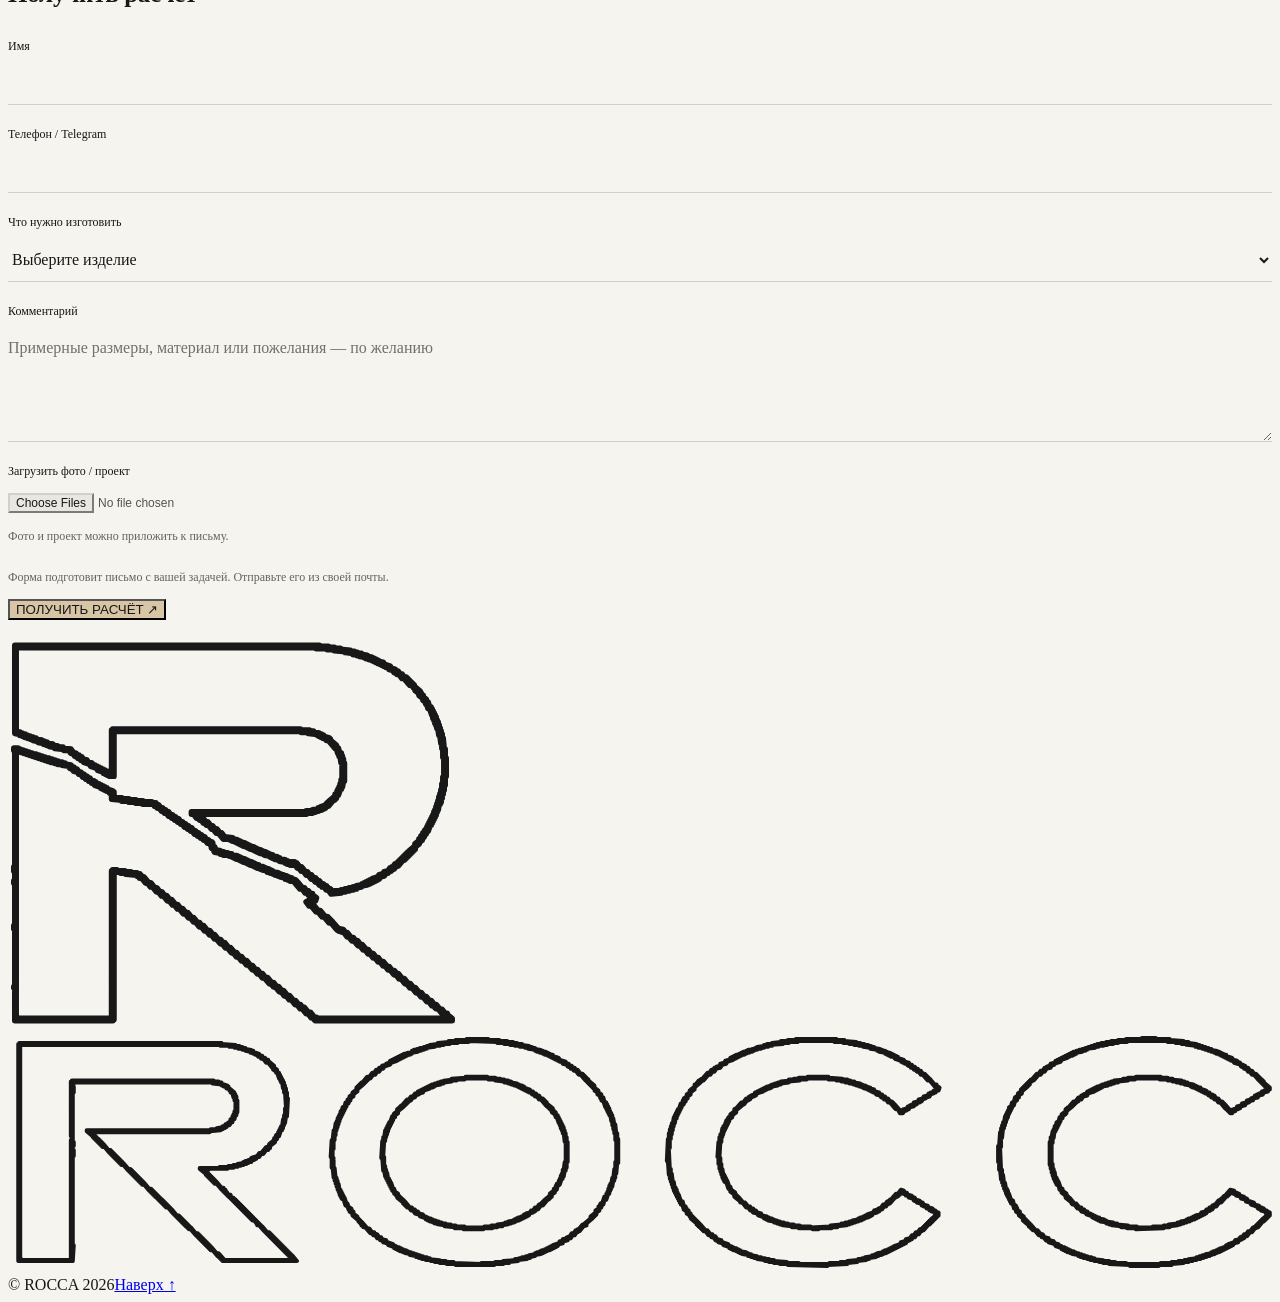
==== commit 41c6c3b2: "Fix project gallery scroll and update Light contact actions" ====
--- a/contacts.html
+++ b/contacts.html
@@ -2,4 +2,5 @@
 <link rel="stylesheet" href="/assets/css/motion.css">
 <script defer src="/assets/vendor/lenis.min.js"></script>
 <script defer src="/assets/js/motion.js"></script>
-</head><body class="rocca-light concept-page"><a class="skip" href="#main">Перейти к содержанию</a><header><a aria-label="ROCCA — главная" class="brand" href="/"><span class="brand-symbol"><img alt="" height="390" src="/assets/rocca-symbol-outline.svg" width="450"/></span><span class="brand-wordmark"><img alt="ROCCA" height="240" src="/assets/rocca-wordmark-outline.svg" width="1640"/></span></a><button aria-controls="navigation" aria-expanded="false" class="menu-toggle">Меню <span>+</span></button><nav aria-label="Основная навигация" id="navigation"><a href="/projects" data-event="projects_view">Проекты</a><a href="/#products">Изделия</a><a href="/materials">Материалы</a><a href="/production">Производство</a><a href="/professionals">Для профессионалов</a><a href="/journal">Журнал</a><a href="/contacts">Контакты</a><a class="nav-cta" href="/#contact" data-event="header_quote">Рассчитать проект ↗</a></nav></header><main id="main"><section class="page-heading" id="top"><p class="section-label">ROCCA / CONTACTS</p><h1 data-motion="grow">ОБСУДИМ<br>ВАШ ПРОЕКТ</h1><p>Пришлите фото, визуализацию или чертёж — начнём с предварительной оценки.</p></section><section class="section contact concept-contact" id="contact"><div class="contact-layout"><div><h2 data-motion="grow">РАССКАЖИТЕ<br>О ВАШЕМ ПРОЕКТЕ</h2><a class="email" href="mailto:hello@roccastone.ru" data-event="email_click">hello@roccastone.ru ↗</a><p class="roles">Отдел продаж — Ольга<br><a href="tel:+79216381859" data-event="phone_click">+7 921 638-18-59</a><br><br>Проектные и технические вопросы — Евгений<br><a href="tel:+79095781337" data-event="phone_click">+7 909 578-13-37</a><br><br>Руководство — Вячеслав<br><a href="tel:+79110374828" data-event="phone_click">+7 911 037-48-28</a></p><p class="geo">Санкт-Петербург · Ленинградская область</p></div><form id="private-form" aria-labelledby="form-title"><h3 id="form-title">Получить расчёт</h3><div class="form-row"><label>Имя<input name="name" autocomplete="name" maxlength="100" required></label><label>Телефон / Telegram<input name="contact" autocomplete="tel" maxlength="150" required></label></div><label>Что нужно изготовить<select name="product" required><option value="">Выберите изделие</option><option>Столешница</option><option>Кухонный остров</option><option>Лестница</option><option>Камин</option><option>Подоконники</option><option>Ванная</option><option>Входная группа</option><option>Панно</option><option>Индивидуальное изделие</option><option>Другое</option></select></label><label>Комментарий<textarea name="task" maxlength="4000" rows="3" placeholder="Примерные размеры, материал или пожелания — по желанию"></textarea></label><label class="file-label">Загрузить фото / проект<input type="file" name="files" accept=".pdf,.dwg,.dxf,.jpg,.jpeg,.png" multiple disabled><span id="file-note">Фото и проект можно приложить к письму.</span></label><label class="honeypot" aria-hidden="true">Не заполнять<input name="website" tabindex="-1" autocomplete="off"></label><p class="form-note" id="form-mode">Форма подготовит письмо с вашей задачей. Отправьте его из своей почты.</p><button class="button solid" type="submit" data-event="form_submit">ПОЛУЧИТЬ РАСЧЁТ <span>↗</span></button><a class="text-link" id="private-draft" hidden>ОТКРЫТЬ И ОТПРАВИТЬ ПИСЬМО ↗</a><p id="private-status" role="status" aria-live="polite"></p><noscript><p>Для расчёта позвоните Ольге или напишите на hello@roccastone.ru.</p></noscript></form></div></section></main><footer><a aria-label="ROCCA — наверх" class="brand" href="#top"><span class="brand-symbol"><img alt="" height="390" src="/assets/rocca-symbol-outline.svg" width="450"/></span><span class="brand-wordmark"><img alt="ROCCA" height="240" src="/assets/rocca-wordmark-outline.svg" width="1640"/></span></a><span>© ROCCA 2026</span><a href="#top">Наверх ↑</a></footer></body></html>+<link rel="stylesheet" href="/assets/css/contact-actions.css">
+</head><body class="rocca-light concept-page"><a class="skip" href="#main">Перейти к содержанию</a><header><a aria-label="ROCCA — главная" class="brand" href="/"><span class="brand-symbol"><img alt="" height="390" src="/assets/rocca-symbol-outline.svg" width="450"/></span><span class="brand-wordmark"><img alt="ROCCA" height="240" src="/assets/rocca-wordmark-outline.svg" width="1640"/></span></a><a class="header-call" href="tel:+79216381859" aria-label="Позвонить Ольге: +7 921 638-18-59" data-event="phone_click"><span class="header-call-label">Позвонить</span><svg aria-hidden="true" width="18" height="18" viewBox="0 0 24 24" fill="none" stroke="currentColor" stroke-width="1.6" stroke-linecap="round" stroke-linejoin="round"><path d="M22 16.9v3a2 2 0 0 1-2.2 2 19.8 19.8 0 0 1-8.6-3.1 19.5 19.5 0 0 1-6-6 19.8 19.8 0 0 1-3.1-8.7A2 2 0 0 1 4.1 2h3a2 2 0 0 1 2 1.7c.1 1 .3 1.9.7 2.8a2 2 0 0 1-.5 2.1L8 9.9a16 16 0 0 0 6 6l1.3-1.3a2 2 0 0 1 2.1-.5c.9.4 1.8.6 2.8.7a2 2 0 0 1 1.8 2.1Z"/></svg></a><button aria-controls="navigation" aria-expanded="false" class="menu-toggle">Меню <span>+</span></button><nav aria-label="Основная навигация" id="navigation"><a href="/projects" data-event="projects_view">Проекты</a><a href="/#products">Изделия</a><a href="/materials">Материалы</a><a href="/production">Производство</a><a href="/professionals">Дизайнерам</a><a href="/journal">Журнал</a><a href="/contacts">Контакты</a><a class="nav-cta" href="/#contact" data-event="header_quote">Рассчитать проект ↗</a></nav></header><main id="main"><section class="page-heading" id="top"><p class="section-label">ROCCA / CONTACTS</p><h1 data-motion="grow">ОБСУДИМ<br>ВАШ ПРОЕКТ</h1><p>Пришлите фото, визуализацию или чертёж — начнём с предварительной оценки.</p></section><section class="section contact concept-contact" id="contact"><div class="contact-layout"><div><h2 data-motion="grow">РАССКАЖИТЕ<br>О ВАШЕМ ПРОЕКТЕ</h2><a class="email" href="mailto:info@granit47spb.ru" data-event="email_click">info@granit47spb.ru ↗</a><p class="roles">Отдел продаж — Ольга<br><a href="tel:+79216381859" aria-label="Позвонить Ольге: +7 921 638-18-59" data-event="phone_click">+7 921 638-18-59</a><br><br>Проектные и технические вопросы — Евгений<br><a href="tel:+79095781337" aria-label="Позвонить Евгению: +7 909 578-13-37" data-event="phone_click">+7 909 578-13-37</a><br><br>Руководство — Вячеслав<br><a href="tel:+79110374828" aria-label="Позвонить Вячеславу: +7 911 037-48-28" data-event="phone_click">+7 911 037-48-28</a></p><p class="geo">Санкт-Петербург · Ленинградская область</p></div><form id="private-form" aria-labelledby="form-title"><h3 id="form-title">Получить расчёт</h3><div class="form-row"><label>Имя<input name="name" autocomplete="name" maxlength="100" required></label><label>Телефон / Telegram<input name="contact" autocomplete="tel" maxlength="150" required></label></div><label>Что нужно изготовить<select name="product" required><option value="">Выберите изделие</option><option>Столешница</option><option>Кухонный остров</option><option>Лестница</option><option>Камин</option><option>Подоконники</option><option>Ванная</option><option>Входная группа</option><option>Панно</option><option>Индивидуальное изделие</option><option>Другое</option></select></label><label>Комментарий<textarea name="task" maxlength="4000" rows="3" placeholder="Примерные размеры, материал или пожелания — по желанию"></textarea></label><label class="file-label">Загрузить фото / проект<input type="file" name="files" accept=".pdf,.dwg,.dxf,.jpg,.jpeg,.png" multiple disabled><span id="file-note">Фото и проект можно приложить к письму.</span></label><label class="honeypot" aria-hidden="true">Не заполнять<input name="website" tabindex="-1" autocomplete="off"></label><p class="form-note" id="form-mode">Форма подготовит письмо с вашей задачей. Отправьте его из своей почты.</p><button class="button solid" type="submit" data-event="form_submit">ПОЛУЧИТЬ РАСЧЁТ <span>↗</span></button><a class="text-link" id="private-draft" hidden>ОТКРЫТЬ И ОТПРАВИТЬ ПИСЬМО ↗</a><p id="private-status" role="status" aria-live="polite"></p><noscript><p>Для расчёта позвоните Ольге или напишите на info@granit47spb.ru.</p></noscript></form></div></section></main><footer><a aria-label="ROCCA — наверх" class="brand" href="#top"><span class="brand-symbol"><img alt="" height="390" src="/assets/rocca-symbol-outline.svg" width="450"/></span><span class="brand-wordmark"><img alt="ROCCA" height="240" src="/assets/rocca-wordmark-outline.svg" width="1640"/></span></a><span>© ROCCA 2026</span><a href="#top">Наверх ↑</a></footer></body></html>
--- a/assets/css/contact-actions.css
+++ b/assets/css/contact-actions.css
@@ -0,0 +1,12 @@
+/* Shared Light contact actions; existing ROCCA logo artwork is unchanged. */
+.rocca-light header{gap:clamp(12px,1.4vw,24px)}
+.rocca-light .header-call{display:inline-flex;align-items:center;justify-content:center;gap:12px;flex-shrink:0;margin-inline:auto;min-height:42px;padding:10px 15px;border:1px solid var(--line);font-size:11px;line-height:1.2;letter-spacing:.025em;text-transform:uppercase;white-space:nowrap;transition:border-color .25s,color .25s}
+.rocca-light .header-call svg{display:block;width:18px;height:18px;flex-shrink:0}
+.rocca-light .header-call:hover{border-color:var(--ink)}
+.rocca-light .roles a[href^="tel:"]{display:inline-flex;align-items:center;min-height:36px;text-decoration:underline;text-decoration-thickness:1px;text-underline-offset:4px;text-decoration-color:var(--line);color:var(--ink)}
+.rocca-light .roles a[href^="tel:"]:hover{text-decoration-color:currentColor}
+@media(max-width:1150px){.rocca-light .header-call{margin-left:auto;margin-right:0}}
+@media(max-width:700px){
+ .rocca-light .header-call{width:42px;height:42px;padding:10px}
+ .rocca-light .header-call-label{position:absolute;width:1px;height:1px;padding:0;margin:-1px;overflow:hidden;clip-path:inset(50%);white-space:nowrap}
+}
